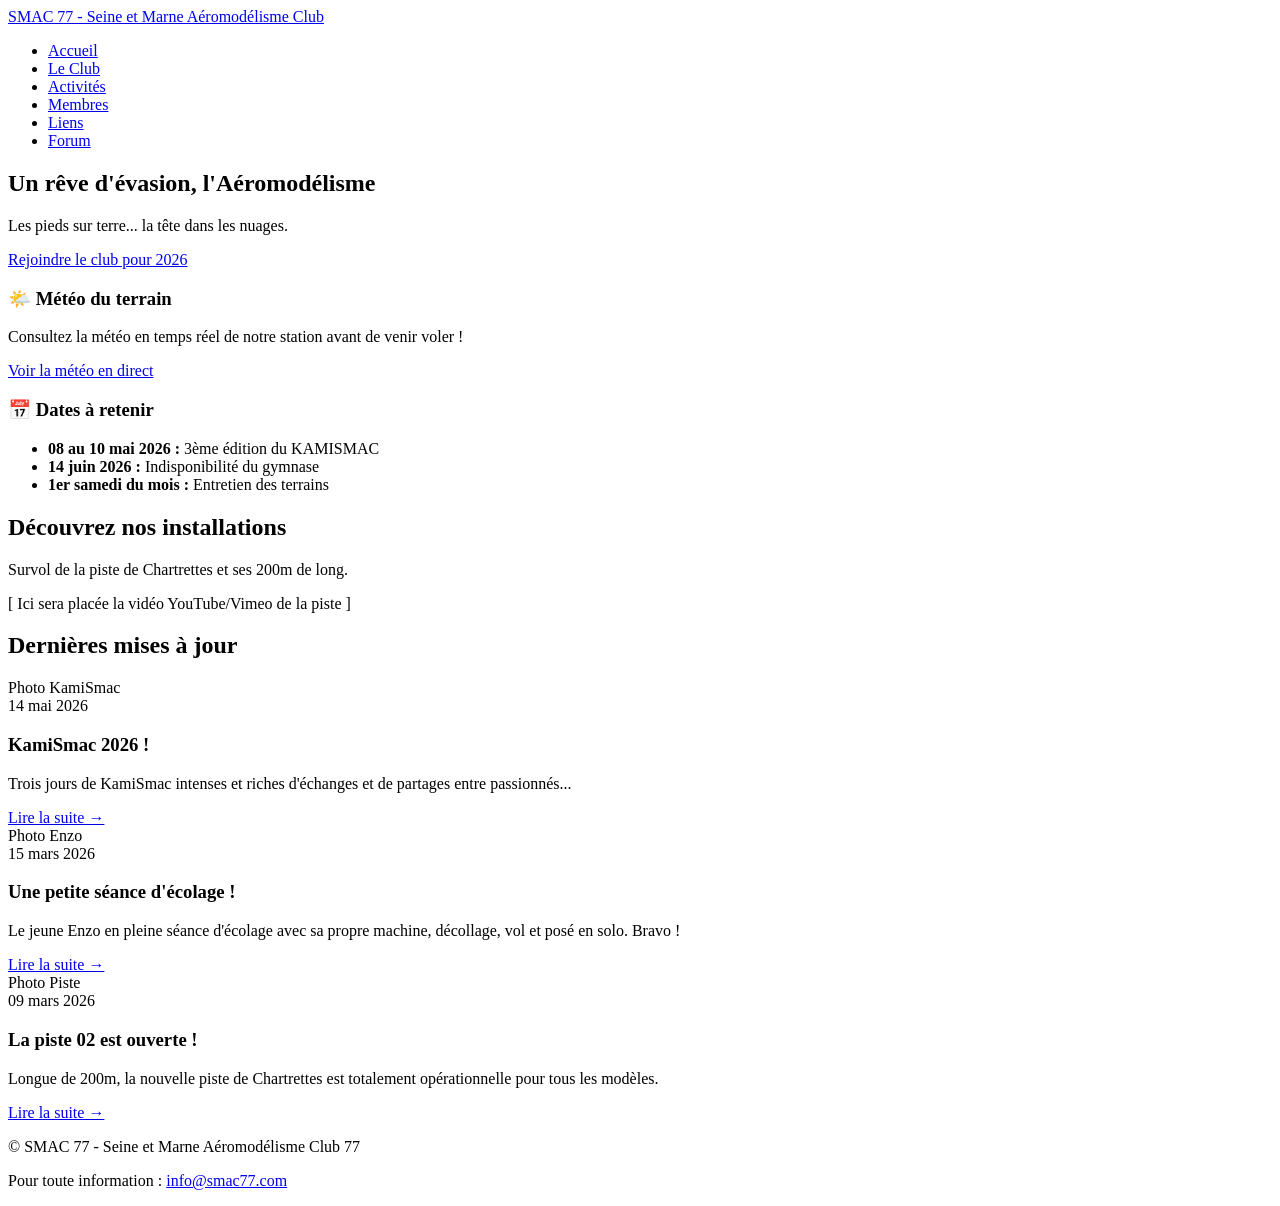
==== index.html @ ec87b44b "Add files via upload" ====
<!DOCTYPE html>
<html lang="fr">
<head>
    <meta charset="UTF-8">
    <meta name="viewport" content="width=device-width, initial-scale=1.0">
    <meta name="description" content="Site officiel du SMAC 77 - Seine et Marne Aéromodélisme Club">
    <title>SMAC77 - Aéromodélisme</title>
    <link rel="stylesheet" href="css/style.css">
    <link rel="stylesheet" href="css/accueil.css">
</head>
<body>

    <header>
        <div class="logo-container">
            <a href="index.html" class="logo-link"><span class="sr-only">SMAC 77 - Seine et Marne Aéromodélisme Club</span></a>
        </div>
        <nav class="navbar">
            <ul>
                <li><a href="index.html" class="active">Accueil</a></li>
                <li><a href="club.html">Le Club</a></li>
                <li><a href="activites.html">Activités</a></li>
                <li><a href="membres.html">Membres</a></li>
                <li><a href="liens.html">Liens</a></li>
                <li><a href="forum.html"/">Forum</a></li>
            </ul>
        </nav>
    </header>

    <section class="hero">
        <div class="hero-content">
            <h2>Un rêve d'évasion, l'Aéromodélisme</h2>
            <p>Les pieds sur terre... la tête dans les nuages.</p>
            <a href="club.html" class="btn-primary">Rejoindre le club pour 2026</a>
        </div>
    </section>

    <main>
        <section class="dashboard">
            <div class="info-box">
                <h3>🌤️ Météo du terrain</h3>
                <p>Consultez la météo en temps réel de notre station avant de venir voler !</p>
                <a href="https://www.ecowitt.net/home/share?authorize=5HPPU5" target="_blank" class="btn-secondary">Voir la météo en direct</a>
            </div>
            
            <div class="info-box">
                <h3>📅 Dates à retenir</h3>
                <ul>
                    <li><strong>08 au 10 mai 2026 :</strong> 3ème édition du KAMISMAC</li>
                    <li><strong>14 juin 2026 :</strong> Indisponibilité du gymnase</li>
                    <li><strong>1er samedi du mois :</strong> Entretien des terrains</li>
                </ul>
            </div>
        </section>

        <section class="video-section">
            <h2>Découvrez nos installations</h2>
            <p>Survol de la piste de Chartrettes et ses 200m de long.</p>
            <div class="video-container">
                <div class="video-placeholder">
                    [ Ici sera placée la vidéo YouTube/Vimeo de la piste ]
                </div>
            </div>
        </section>

        <section class="news-section">
            <h2>Dernières mises à jour</h2>
            <div class="news-grid">
                
                <article class="news-card">
                    <div class="news-image placeholder-img">Photo KamiSmac</div>
                    <div class="news-content">
                        <span class="news-date">14 mai 2026</span>
                        <h3>KamiSmac 2026 !</h3>
                        <p>Trois jours de KamiSmac intenses et riches d'échanges et de partages entre passionnés...</p>
                        <a href="#" class="read-more">Lire la suite &rarr;</a>
                    </div>
                </article>

                <article class="news-card">
                    <div class="news-image placeholder-img">Photo Enzo</div>
                    <div class="news-content">
                        <span class="news-date">15 mars 2026</span>
                        <h3>Une petite séance d'écolage !</h3>
                        <p>Le jeune Enzo en pleine séance d'écolage avec sa propre machine, décollage, vol et posé en solo. Bravo !</p>
                        <a href="#" class="read-more">Lire la suite &rarr;</a>
                    </div>
                </article>

                <article class="news-card">
                    <div class="news-image placeholder-img">Photo Piste</div>
                    <div class="news-content">
                        <span class="news-date">09 mars 2026</span>
                        <h3>La piste 02 est ouverte !</h3>
                        <p>Longue de 200m, la nouvelle piste de Chartrettes est totalement opérationnelle pour tous les modèles.</p>
                        <a href="#" class="read-more">Lire la suite &rarr;</a>
                    </div>
                </article>

            </div>
        </section>
    </main>

    <footer>
        <p>&copy; SMAC 77 - Seine et Marne Aéromodélisme Club 77</p>
        <p>Pour toute information : <a href="mailto:info@smac77.com">info@smac77.com</a></p>
    </footer>

</body>
</html>
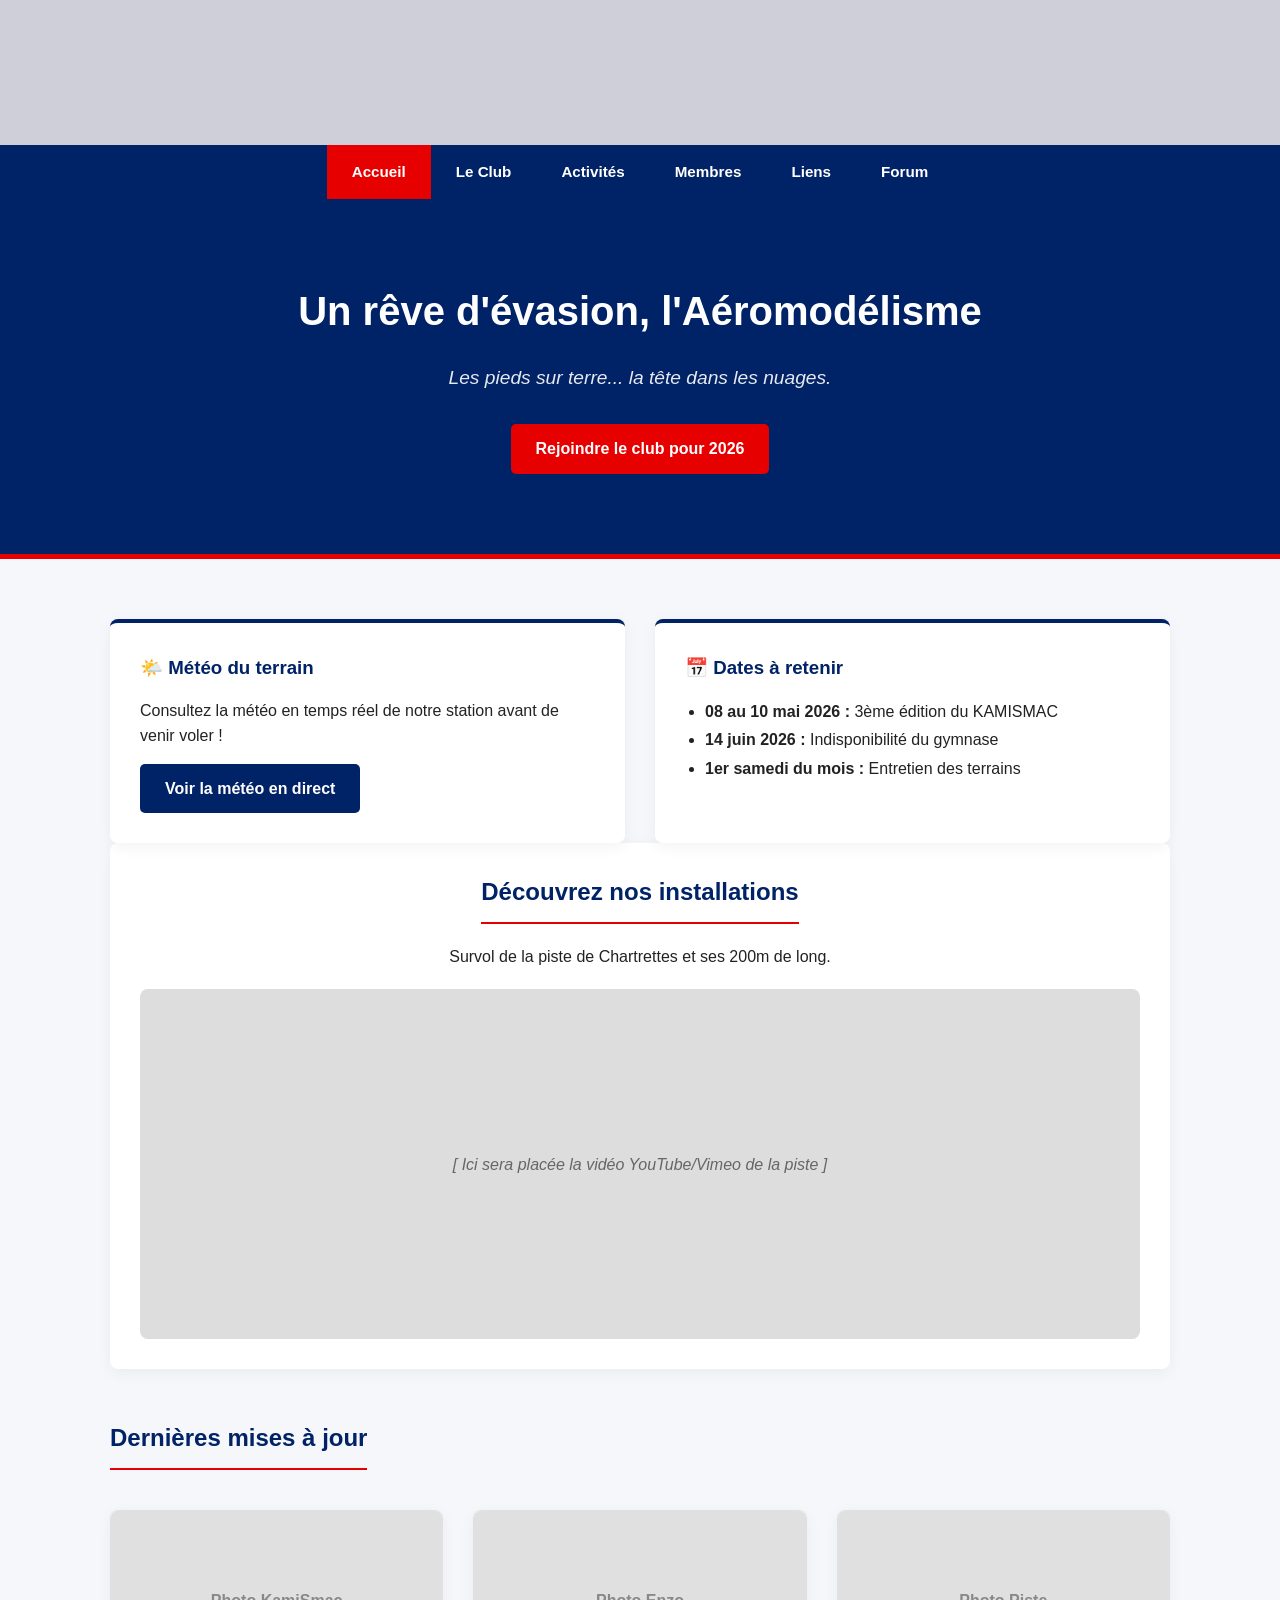
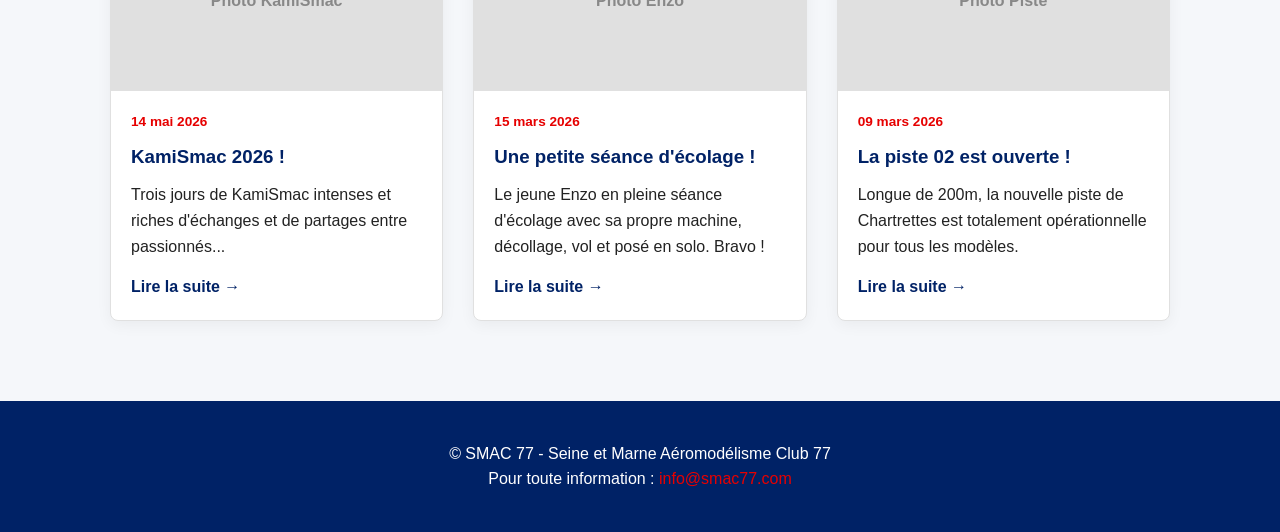
==== commit e9afac0b: "Fix HTML formatting and update stylesheet paths" ====
--- a/index.html
+++ b/index.html
@@ -5,8 +5,8 @@
     <meta name="viewport" content="width=device-width, initial-scale=1.0">
     <meta name="description" content="Site officiel du SMAC 77 - Seine et Marne Aéromodélisme Club">
     <title>SMAC77 - Aéromodélisme</title>
-    <link rel="stylesheet" href="css/style.css">
-    <link rel="stylesheet" href="css/accueil.css">
+    <link rel="stylesheet" href="CSS/style.css">
+    <link rel="stylesheet" href="CSS/accueil.css">
 </head>
 <body>
 
@@ -106,4 +106,4 @@
     </footer>
 
 </body>
-</html>+</html>
--- a/CSS/style.css
+++ b/CSS/style.css
@@ -0,0 +1,197 @@
+/* --- VARIABLES GLOBALES --- */
+:root {
+    --smac-rouge: #E60000; 
+    --smac-rouge-fonce: #CC0000;
+    --smac-bleu-fonce: #002266; 
+    --smac-noir: #222222; 
+    --smac-blanc: #FFFFFF;
+    --smac-fond: #F5F7FA; 
+    --smac-gris-bordure: #E0E0E0;
+    --smac-gris-clair: #f9f9f9;
+}
+
+/* --- RESET BASIQUE --- */
+* {
+    margin: 0;
+    padding: 0;
+    box-sizing: border-box;
+}
+
+body {
+    font-family: 'Segoe UI', Tahoma, Geneva, Verdana, sans-serif;
+    color: var(--smac-noir);
+    background-color: var(--smac-fond);
+    line-height: 1.6;
+}
+
+/* --- EN-TÊTE & LOGO --- */
+header {
+    background-color: #cfcfda;
+    box-shadow: 0 2px 5px rgba(0,0,0,0.1);
+}
+
+.logo-container {
+    background-image: url('../img/smac_title_2014.png');
+    background-size: contain; 
+    background-position: center; 
+    background-repeat: no-repeat;
+    height: 145px; 
+    width: 100%;
+    max-width: 800px; 
+    margin: 0 auto; 
+    position: relative;
+}
+
+.logo-link {
+    display: block;
+    width: 100%;
+    height: 100%;
+}
+
+.sr-only {
+    position: absolute;
+    width: 1px;
+    height: 1px;
+    padding: 0;
+    margin: -1px;
+    overflow: hidden;
+    clip: rect(0, 0, 0, 0);
+    white-space: nowrap;
+    border-width: 0;
+}
+
+/* --- NAVIGATION PRINCIPALE --- */
+.navbar {
+    background-color: var(--smac-bleu-fonce);
+}
+
+.navbar ul {
+    list-style-type: none;
+    display: flex;
+    justify-content: center;
+    flex-wrap: wrap;
+    max-width: 1200px;
+    margin: 0 auto;
+}
+
+.navbar a {
+    display: block;
+    padding: 15px 25px;
+    color: var(--smac-blanc);
+    text-decoration: none;
+    font-weight: 600;
+    font-size: 0.95rem;
+    transition: background-color 0.3s ease;
+}
+
+.navbar a:hover, .navbar a.active {
+    background-color: var(--smac-rouge);
+    color: var(--smac-blanc);
+}
+
+/* --- BANNIÈRE HÉROS (Commune) --- */
+.hero {
+    background-color: var(--smac-bleu-fonce);
+    color: var(--smac-blanc);
+    text-align: center;
+    padding: 80px 20px;
+    border-bottom: 5px solid var(--smac-rouge);
+}
+
+.hero h2 {
+    font-size: 2.5rem;
+    margin-bottom: 10px;
+    color: var(--smac-blanc);
+    border: none;
+}
+
+.hero p {
+    font-size: 1.2rem;
+    margin-bottom: 30px;
+    font-style: italic;
+    opacity: 0.9;
+}
+
+/* --- STRUCTURE PRINCIPALE --- */
+main {
+    max-width: 1100px;
+    margin: 0 auto;
+    padding: 40px 20px;
+}
+
+h2 {
+    color: var(--smac-bleu-fonce);
+    margin-bottom: 20px;
+    padding-bottom: 10px;
+    border-bottom: 2px solid var(--smac-rouge);
+    display: inline-block;
+}
+
+/* --- BOUTONS --- */
+.btn-primary, .btn-secondary {
+    display: inline-block;
+    padding: 12px 25px;
+    border-radius: 5px;
+    text-decoration: none;
+    font-weight: bold;
+    transition: 0.3s;
+}
+
+.btn-primary {
+    background-color: var(--smac-rouge);
+    color: var(--smac-blanc);
+}
+
+.btn-primary:hover {
+    background-color: var(--smac-rouge-fonce);
+}
+
+.btn-secondary {
+    background-color: var(--smac-bleu-fonce);
+    color: var(--smac-blanc);
+    margin-top: 15px;
+}
+
+.btn-secondary:hover {
+    background-color: var(--smac-noir);
+}
+
+/* --- BLOCS D'INFORMATIONS (Partagés) --- */
+.dashboard {
+    display: grid;
+    grid-template-columns: repeat(auto-fit, minmax(300px, 1fr));
+    gap: 30px;
+    margin-top: 20px;
+}
+
+.info-box {
+    background: var(--smac-blanc);
+    padding: 30px;
+    border-radius: 8px;
+    box-shadow: 0 4px 15px rgba(0,0,0,0.05);
+    border-top: 4px solid var(--smac-bleu-fonce);
+}
+
+.info-box h3 {
+    margin-bottom: 15px;
+    color: var(--smac-bleu-fonce);
+}
+
+.info-box ul {
+    margin-top: 15px; 
+    margin-left: 20px;
+    line-height: 1.8;
+}
+
+/* --- PIED DE PAGE --- */
+footer {
+    text-align: center;
+    padding: 40px 20px;
+    background-color: var(--smac-bleu-fonce);
+    color: var(--smac-blanc);
+}
+
+footer a {
+    color: var(--smac-rouge);
+    text-decoration: none;
+}
--- a/CSS/accueil.css
+++ b/CSS/accueil.css
@@ -0,0 +1,86 @@
+/* --- VIDÉO ACCUEIL --- */
+.video-section {
+    background: var(--smac-blanc);
+    padding: 30px;
+    border-radius: 8px;
+    box-shadow: 0 4px 15px rgba(0,0,0,0.05);
+    margin-bottom: 50px;
+    text-align: center;
+}
+
+.video-placeholder {
+    background-color: #ddd;
+    height: 350px;
+    display: flex;
+    align-items: center;
+    justify-content: center;
+    border-radius: 8px;
+    color: #666;
+    font-style: italic;
+    margin-top: 20px;
+}
+
+/* --- CARTES ACTUALITÉS --- */
+.news-section {
+    margin-bottom: 40px;
+}
+
+.news-grid {
+    display: grid;
+    grid-template-columns: repeat(auto-fit, minmax(300px, 1fr));
+    gap: 30px;
+    margin-top: 20px;
+}
+
+.news-card {
+    background: var(--smac-blanc);
+    border-radius: 8px;
+    overflow: hidden;
+    box-shadow: 0 4px 15px rgba(0,0,0,0.05);
+    transition: transform 0.3s ease;
+    border: 1px solid var(--smac-gris-bordure);
+}
+
+.news-card:hover {
+    transform: translateY(-5px);
+    box-shadow: 0 8px 25px rgba(0,0,0,0.1);
+}
+
+.placeholder-img {
+    height: 180px;
+    background-color: var(--smac-gris-bordure);
+    display: flex;
+    align-items: center;
+    justify-content: center;
+    color: #888;
+    font-weight: bold;
+}
+
+.news-content {
+    padding: 20px;
+}
+
+.news-date {
+    display: block;
+    color: var(--smac-rouge);
+    font-size: 0.85rem;
+    font-weight: bold;
+    margin-bottom: 10px;
+}
+
+.news-content h3 {
+    color: var(--smac-bleu-fonce);
+    margin-bottom: 10px;
+}
+
+.read-more {
+    display: inline-block;
+    margin-top: 15px;
+    color: var(--smac-bleu-fonce);
+    text-decoration: none;
+    font-weight: bold;
+}
+
+.read-more:hover {
+    color: var(--smac-rouge);
+}
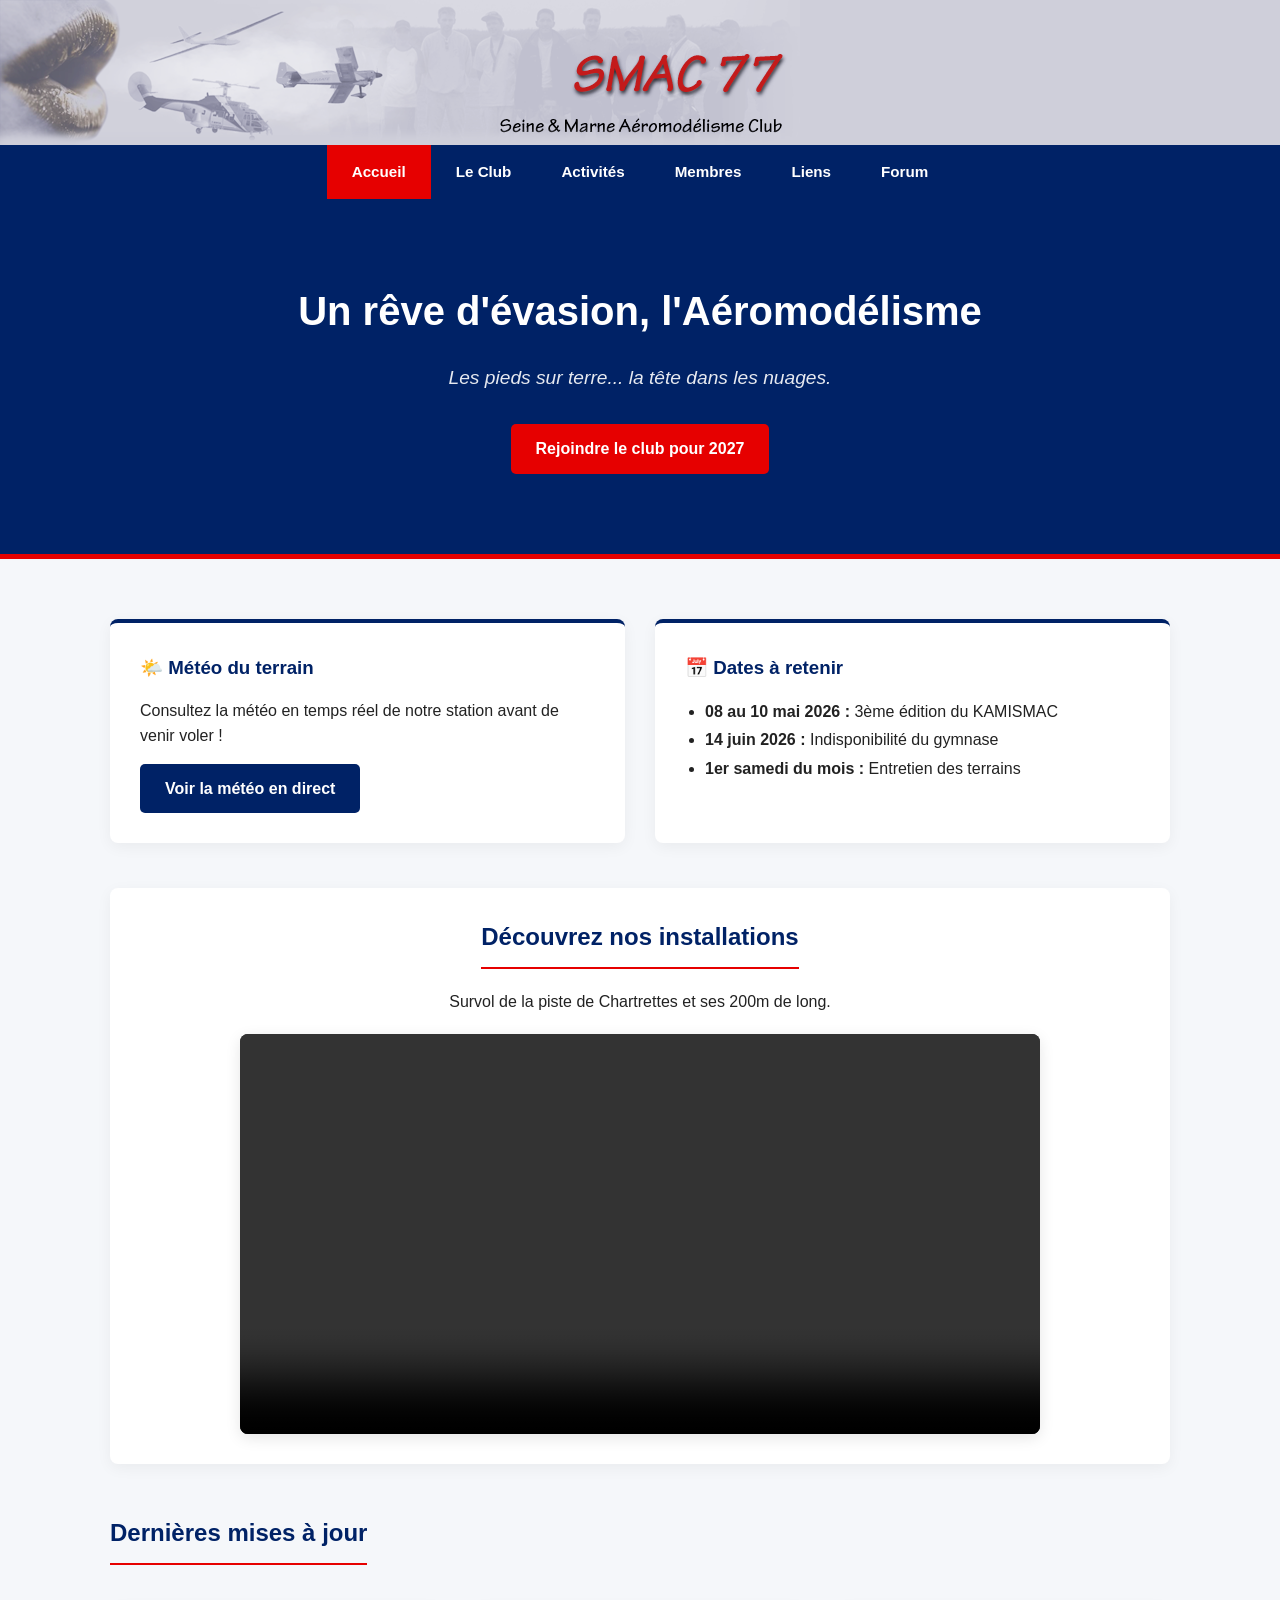
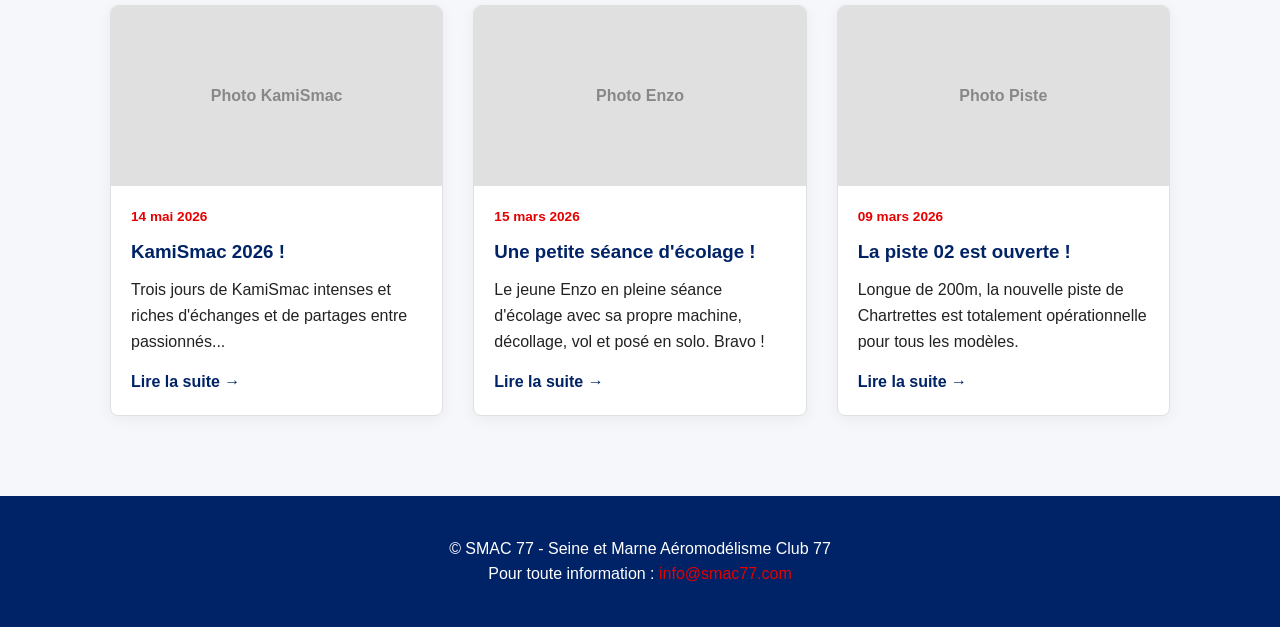
==== commit d2065c22: "Add files via upload" ====
--- a/index.html
+++ b/index.html
@@ -30,7 +30,7 @@
         <div class="hero-content">
             <h2>Un rêve d'évasion, l'Aéromodélisme</h2>
             <p>Les pieds sur terre... la tête dans les nuages.</p>
-            <a href="club.html" class="btn-primary">Rejoindre le club pour 2026</a>
+            <a href="club.html#inscription" class="btn-primary">Rejoindre le club pour 2027</a>
         </div>
     </section>
 
@@ -52,13 +52,17 @@
             </div>
         </section>
 
-        <section class="video-section">
+	<section class="video-section">
             <h2>Découvrez nos installations</h2>
             <p>Survol de la piste de Chartrettes et ses 200m de long.</p>
             <div class="video-container">
-                <div class="video-placeholder">
-                    [ Ici sera placée la vidéo YouTube/Vimeo de la piste ]
-                </div>
+                
+                <!-- VRAIE VIDÉO LOCALE -->
+                <video controls class="local-video">
+                    <source src="IMG/2026/Video_Piste_02_longue.mp4" type="video/mp4">
+                    Votre navigateur ne permet pas de lire cette vidéo.
+                </video>
+                
             </div>
         </section>
 
@@ -106,4 +110,4 @@
     </footer>
 
 </body>
-</html>
+</html>
--- a/CSS/style.css
+++ b/CSS/style.css
@@ -31,14 +31,15 @@
 }
 
 .logo-container {
-    background-image: url('../img/smac_title_2014.png');
+    background-image: url('../IMG/smac_title_2014.png');
     background-size: contain; 
-    background-position: center; 
+    background-position: left center; 
     background-repeat: no-repeat;
     height: 145px; 
     width: 100%;
     max-width: 800px; 
-    margin: 0 auto; 
+    margin: 0;
+    padding-left: 20px; /* Petite marge pour ne pas que le logo touche totalement le bord de l'écran */ 
     position: relative;
 }
 
@@ -194,4 +195,17 @@
 footer a {
     color: var(--smac-rouge);
     text-decoration: none;
+}
+
+
+/* --- Ajustement de la hauteur exacte pour supprimer les bandes --- */
+@media (max-width: 768px) {
+    .logo-container {
+        width: 100%;
+        /* On calcule la hauteur proportionnellement à la largeur de l'écran (800 / 145) */
+        height: calc(100vw * 145 / 800); 
+        background-size: contain;
+        background-position: center;
+        background-repeat: no-repeat;
+    }
 }
--- a/CSS/accueil.css
+++ b/CSS/accueil.css
@@ -4,20 +4,19 @@
     padding: 30px;
     border-radius: 8px;
     box-shadow: 0 4px 15px rgba(0,0,0,0.05);
+    margin-top: 45px; /* Ajoute de l'espace au-dessus pour ne plus être collé au dashboard */
     margin-bottom: 50px;
     text-align: center;
 }
 
-.video-placeholder {
-    background-color: #ddd;
-    height: 350px;
-    display: flex;
-    align-items: center;
-    justify-content: center;
-    border-radius: 8px;
-    color: #666;
-    font-style: italic;
-    margin-top: 20px;
+.local-video {
+    width: 100%;
+    max-width: 800px; /* Empêche la vidéo de devenir géante sur un grand écran */
+    margin: 20px auto 0 auto; /* Centre la vidéo et met un espace au-dessus */
+    display: block;
+    border-radius: 8px; /* Bords arrondis pour le design */
+    box-shadow: 0 4px 15px rgba(0,0,0,0.1); /* Petite ombre élégante */
+    background-color: var(--smac-noir); /* Fond noir pendant le chargement */
 }
 
 /* --- CARTES ACTUALITÉS --- */
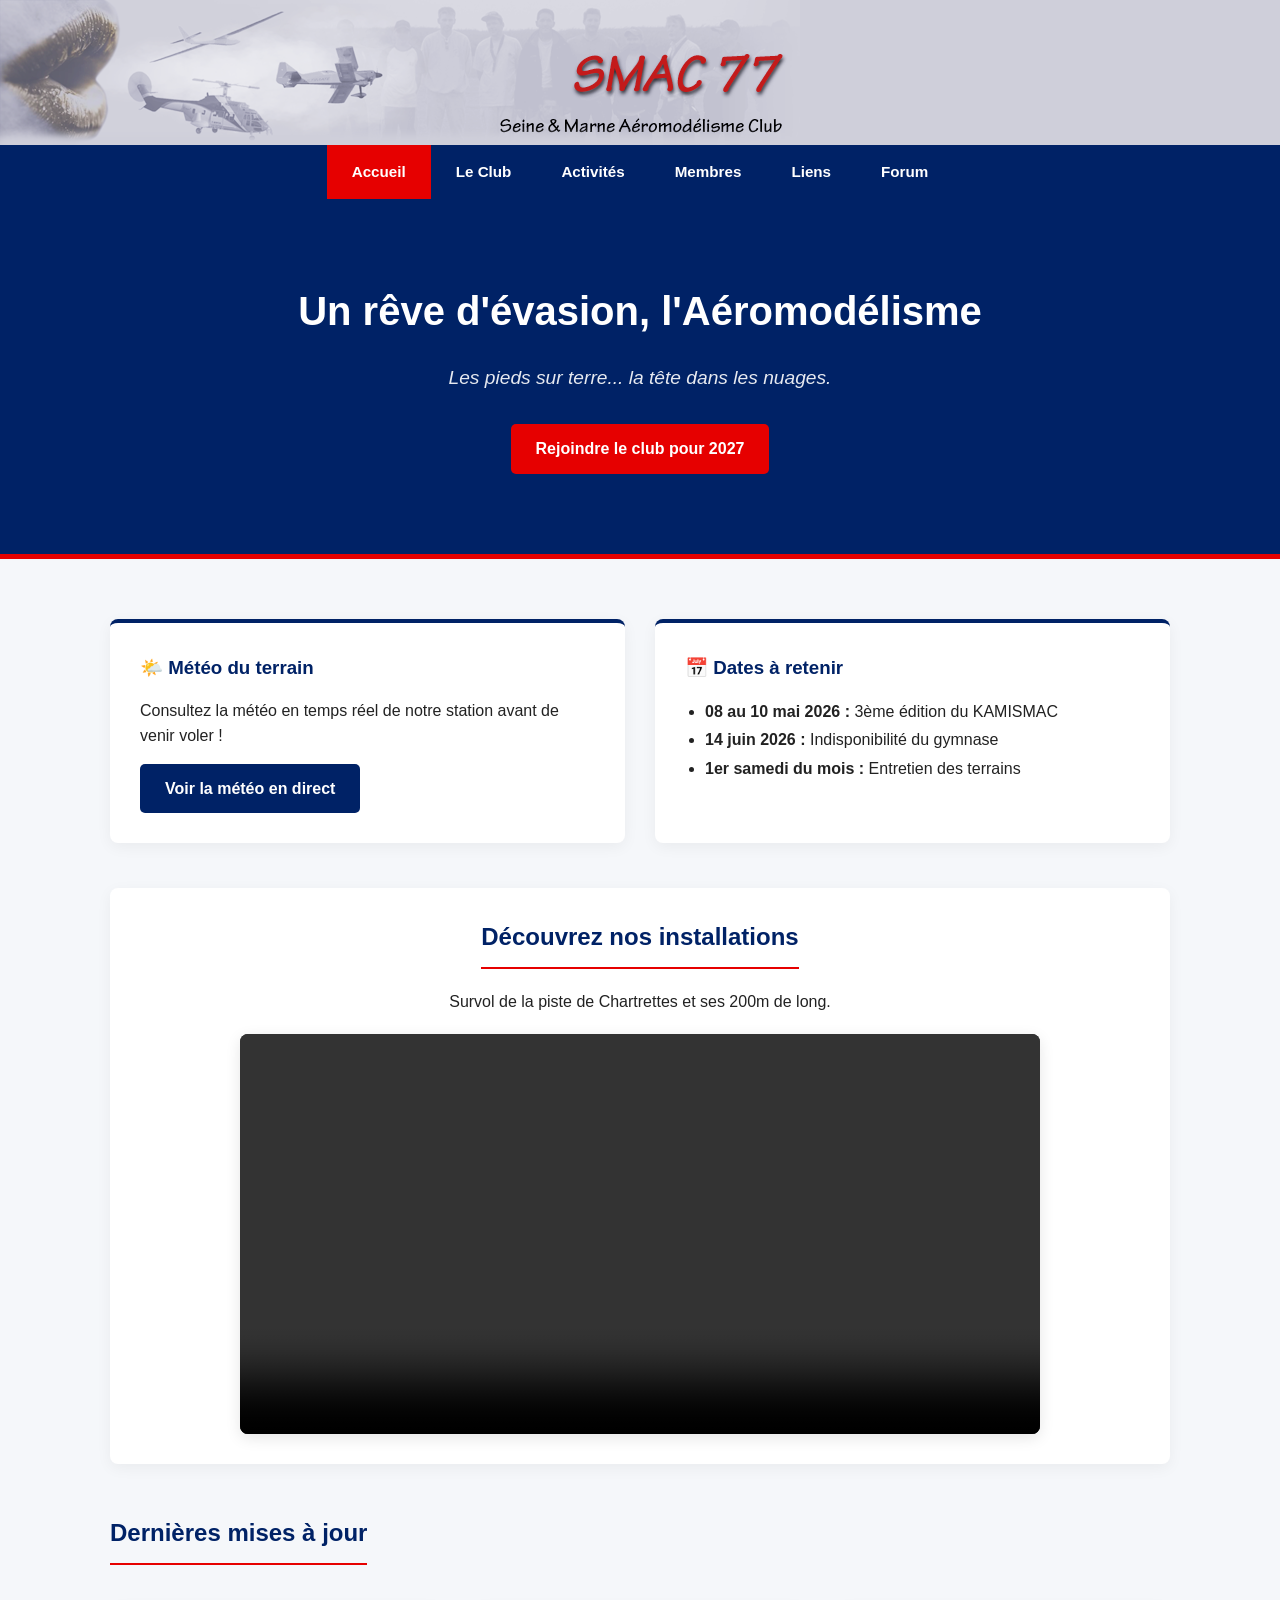
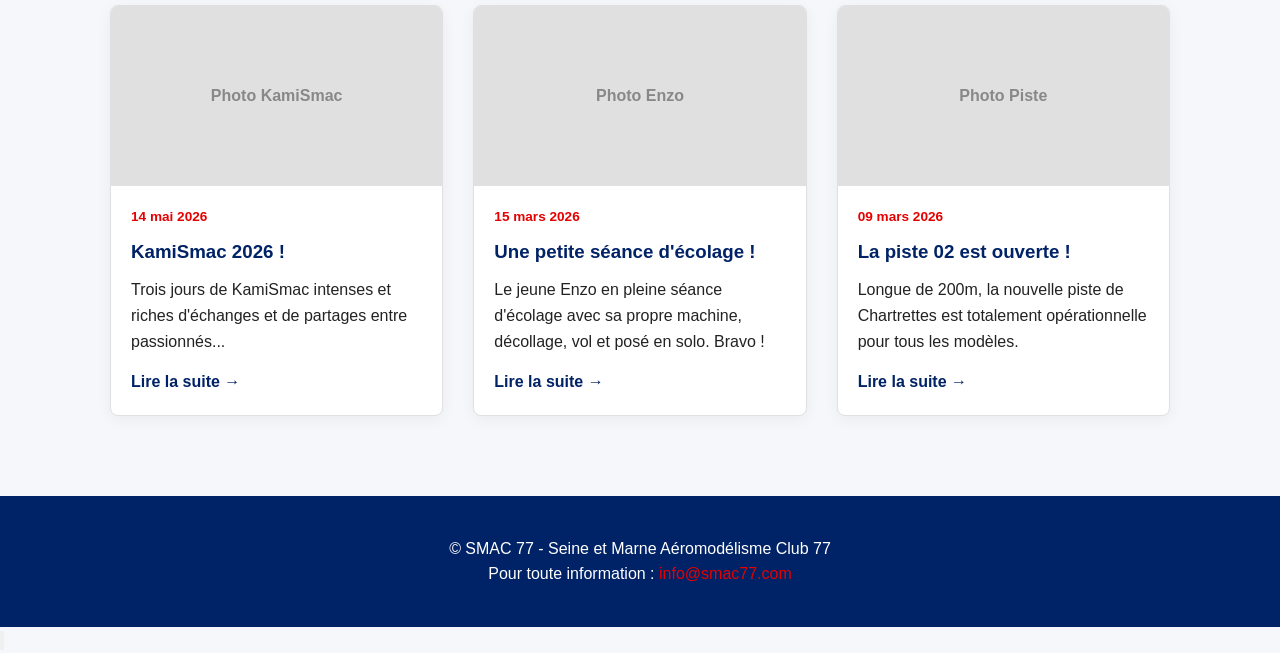
==== commit 4e371508: "ORGA JS + ADD BOUTON SCROLL" ====
--- a/index.html
+++ b/index.html
@@ -109,5 +109,15 @@
         <p>Pour toute information : <a href="mailto:info@smac77.com">info@smac77.com</a></p>
     </footer>
 
+    <!-- BOUTON RETOUR EN HAUT -->
+    <button id="backToTop" class="back-to-top" aria-label="Remonter en haut">
+        <svg viewBox="0 0 24 24" fill="none" stroke="currentColor" stroke-width="2" stroke-linecap="round" stroke-linejoin="round">
+            <polyline points="18 15 12 9 6 15"></polyline>
+        </svg>
+    </button>
+
+    <!-- SCRIPT GLOBAL (Menu collant & Bouton haut de page) -->
+    <script src="JS/main.js"></script>
+
 </body>
 </html>
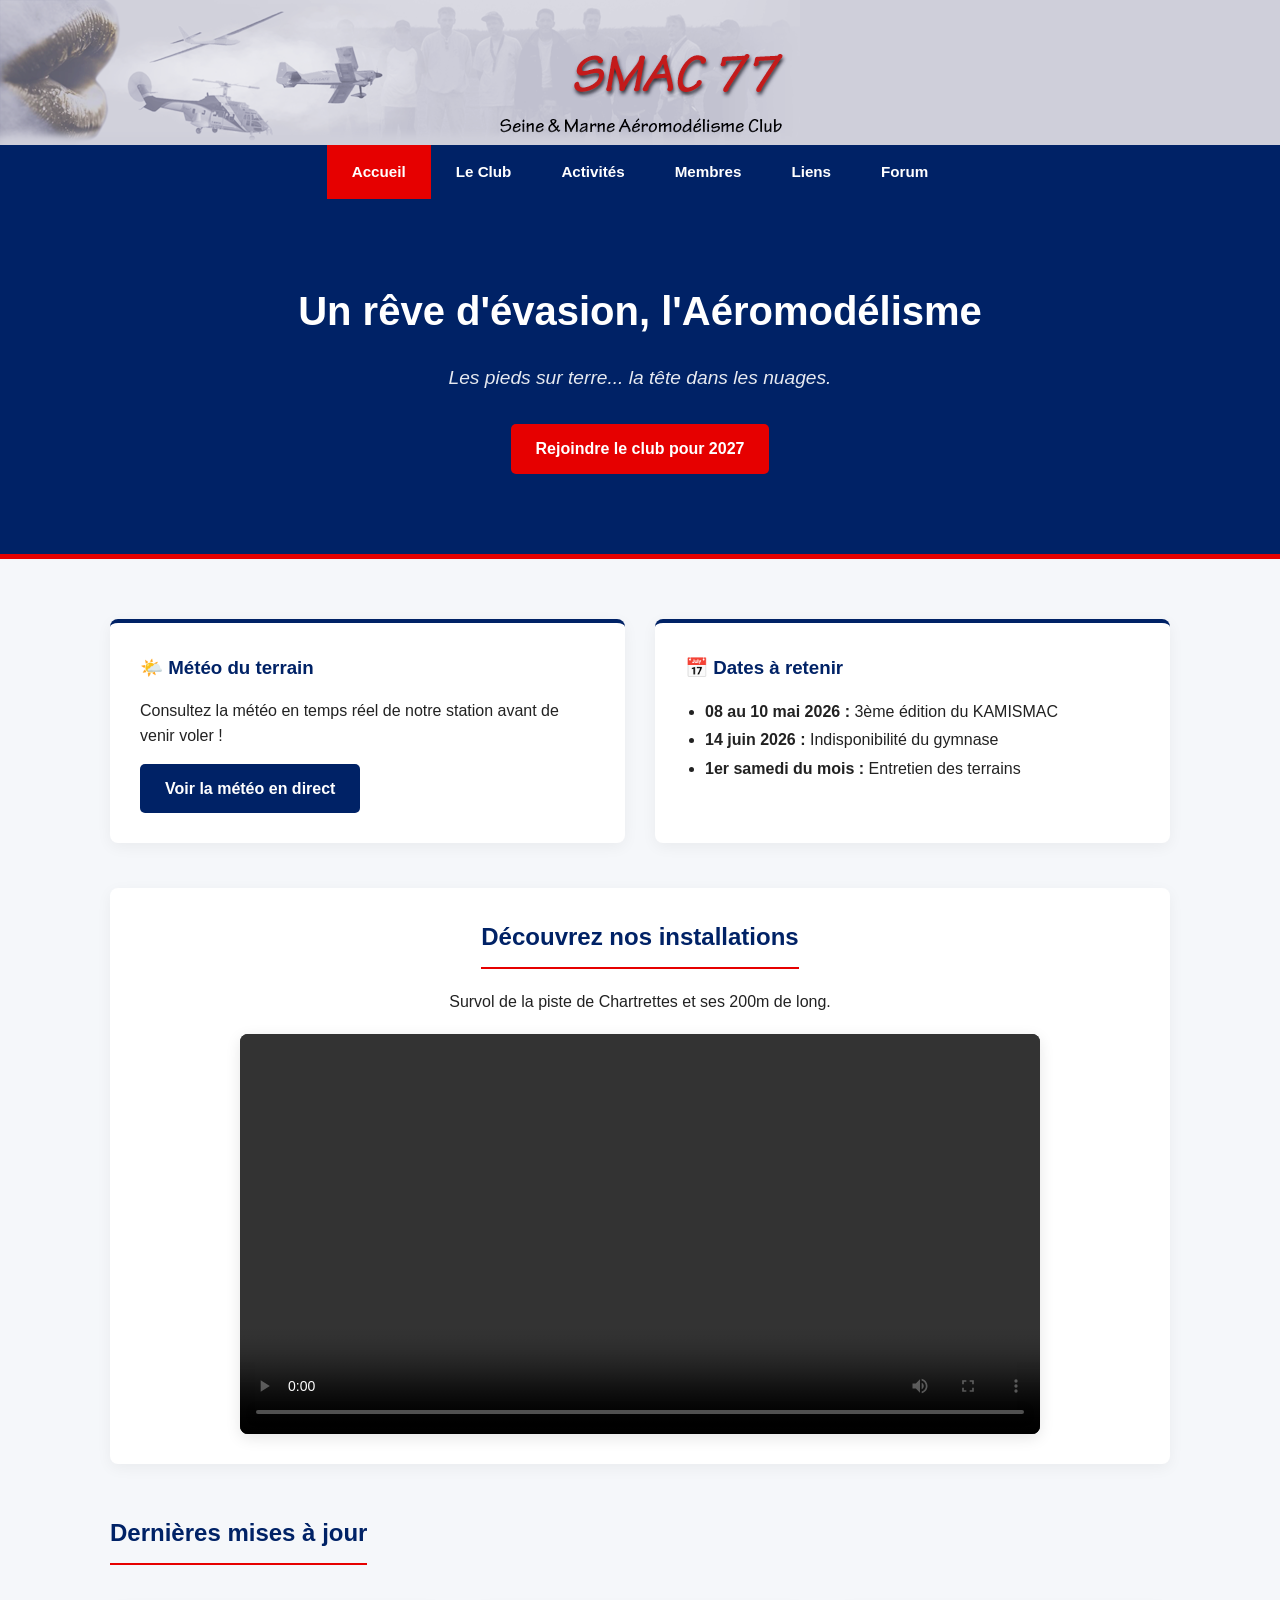
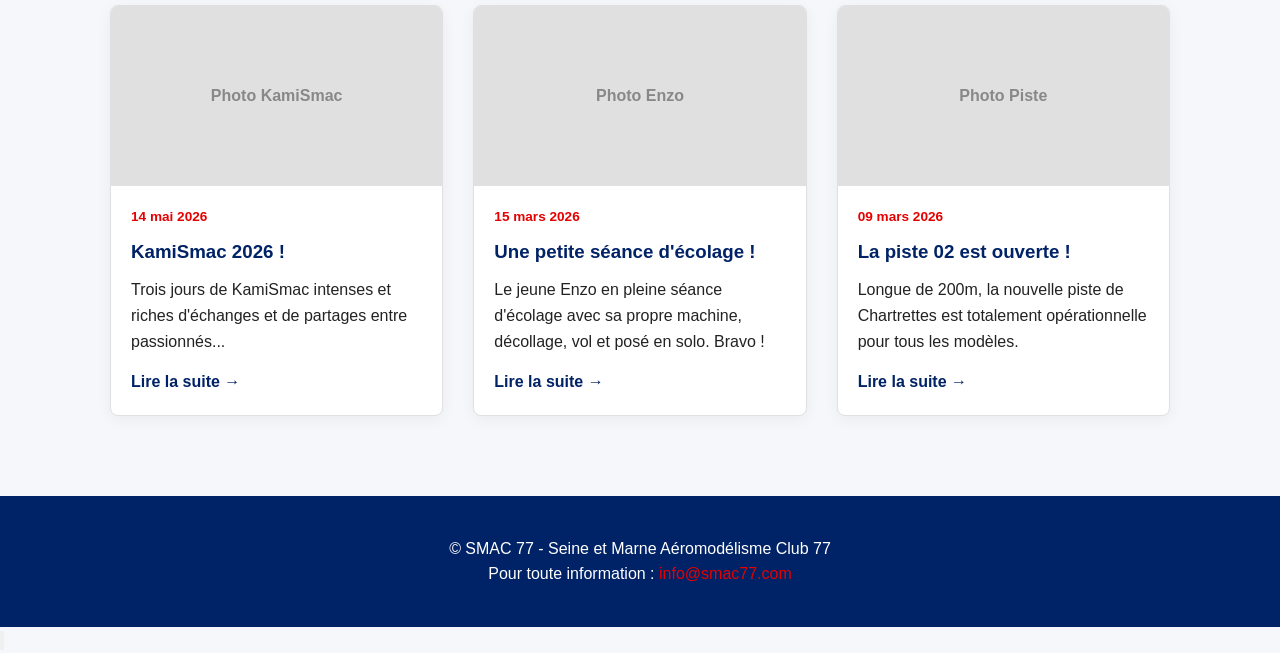
==== commit 8641fead: "Fix HTML formatting and ensure proper structure" ====
--- a/index.html
+++ b/index.html
@@ -120,4 +120,4 @@
     <script src="JS/main.js"></script>
 
 </body>
-</html>+</html>
